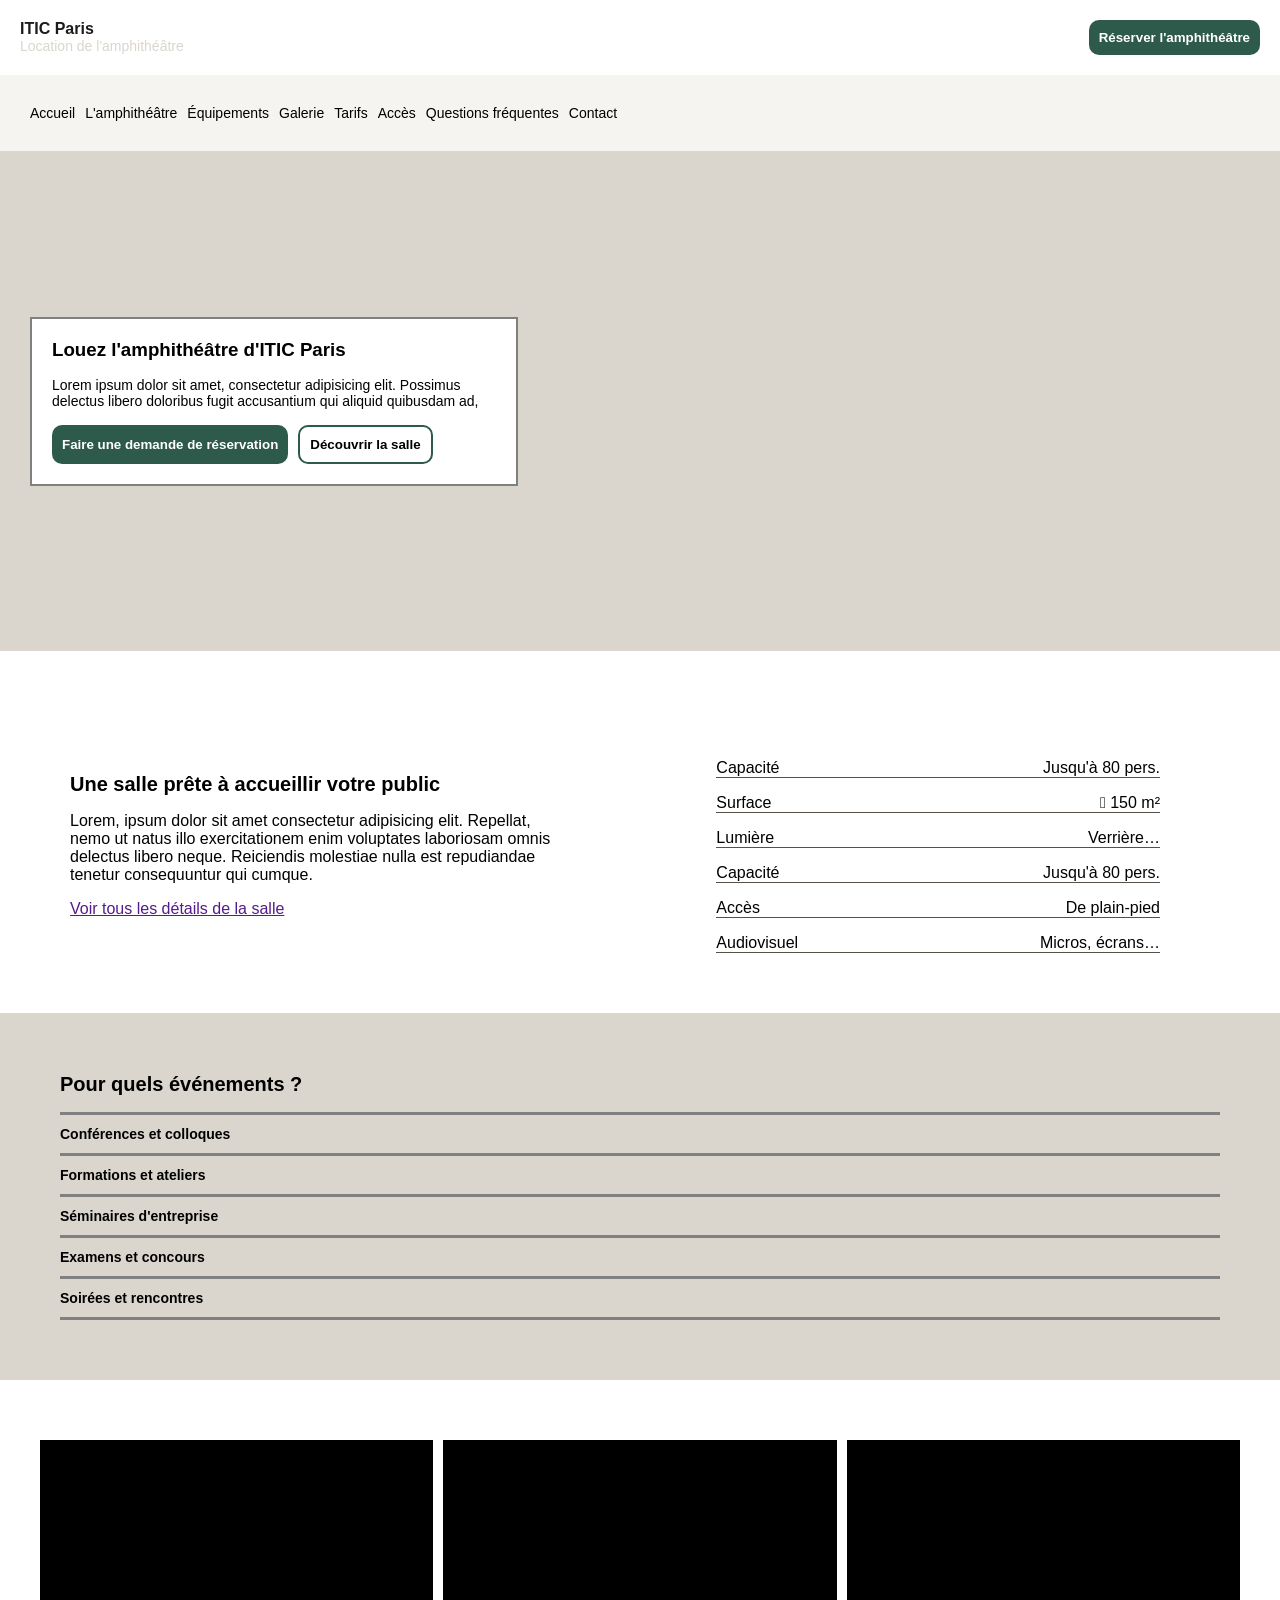
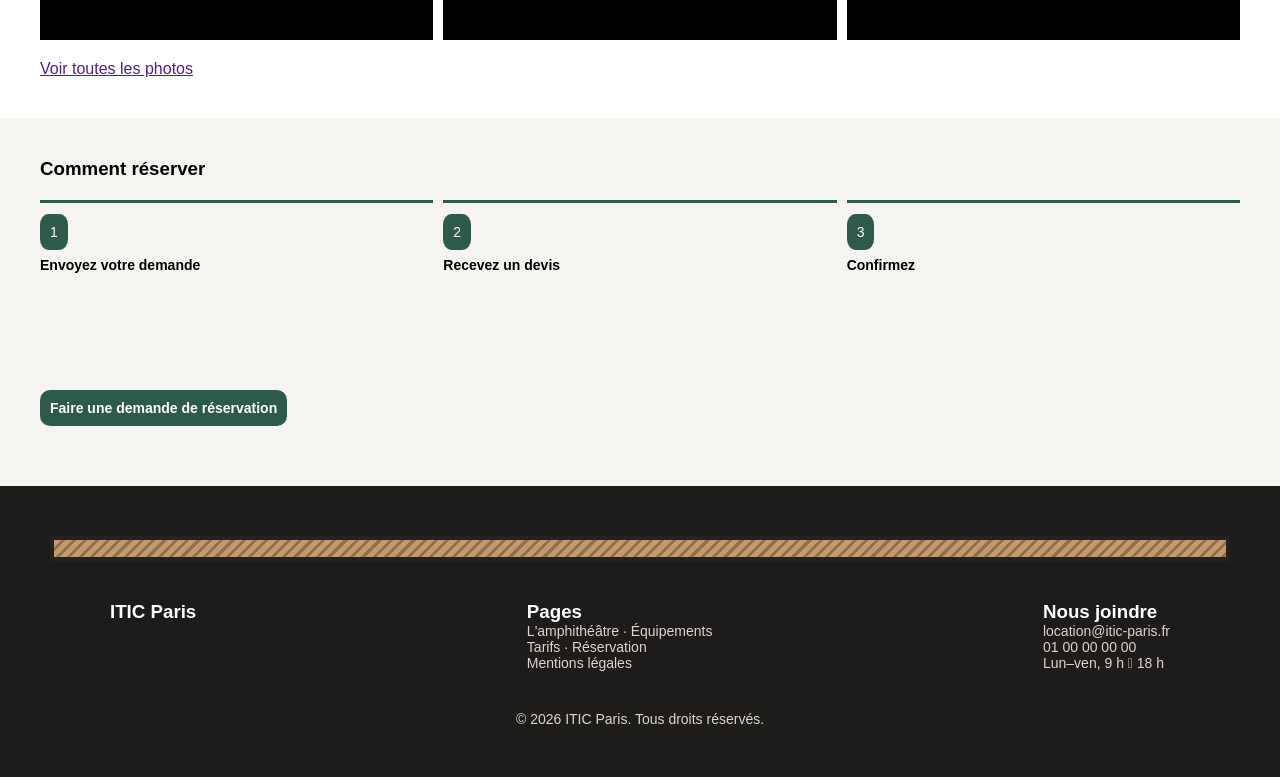
==== Pages/index.html @ 81a987ec "fix : fin de la page accueil" ====
<!doctype html>
<html lang="en">
  <head>
    <meta charset="UTF-8" />
    <meta name="viewport" content="width=device-width, initial-scale=1.0" />
    <title>Accueil</title>
    <link rel="stylesheet" href="/Pages/style.css" />
  </head>
  <body>
    <header>
      <section>
        <div>
          <p class="title">ITIC Paris</p>
          <p class="sous_title">Location de l'amphithéâtre</p>
        </div>
        <button>Réserver l'amphithéâtre</button>
      </section>
     
    </header>
     <nav>
        <ul>
          <li>Accueil</li>
          <li>L'amphithéâtre</li>
          <li>Équipements</li>
          <li>Galerie</li>
          <li>Tarifs</li>
          <li>Accès</li>
          <li>Questions fréquentes</li>
          <li>Contact</li>
        </ul>
      </nav>

    <main>
        <section id="banner">
            <div class="first_banner">
                <article>
                    <h1>Louez l'amphithéâtre d'ITIC Paris</h1>
                    <p>Lorem ipsum dolor sit amet, consectetur 
                        adipisicing elit. Possimus delectus libero doloribus fugit accusantium qui aliquid quibusdam ad, 
                        </p>

                <div class="btn">
                    <button class="demande_reservation">Faire une demande de réservation</button>
                    <button class="decouvrir_salle">Découvrir la salle</button>
                </div>

                </article>
            </div>
        </section>

        <section class="details">
                <div class="details_salle">
                    <h3>Une salle prête à accueillir votre public</h3>
                    <p>Lorem, ipsum dolor sit amet 
                        consectetur adipisicing elit. Repellat, nemo
                         ut natus illo exercitationem enim voluptates laboriosam omnis delectus libero neque. Reiciendis molestiae 
                        nulla est repudiandae tenetur consequuntur qui cumque.</p>

                    <a href="">Voir tous les détails de la salle</a>
                </div>
                <div class="details_capacity">
                    <div class="special">
                        <span>Capacité</span>
                        <span> Jusqu'à 80 pers.</span>
                    </div>

                    <div class="special">
                        <span>Surface</span>
                        <span>   150 m²</span>
                    </div>

                    <div class="special">
                        <span>Lumière</span>
                        <span>  Verrière…</span>
                    </div>

                    <div class="special">
                        <span>Capacité</span>
                        <span> Jusqu'à 80 pers.</span>
                    </div>

                     <div class="special">
                        <span>Accès</span>
                        <span>  De plain-pied</span>
                    </div>

                    <div class="special">
                        <span>Audiovisuel</span>
                        <span> Micros, écrans…</span>
                    </div>
                </div>

        </section>

        <section class="evenements">
            <h3>Pour quels événements ?</h3>

            <div class="evenements_details">
                 <div class="special_evenement">
                        <span>Conférences et colloques</span>   
                </div>
            </div>

             <div class="evenements_details1">
                 <div class="special_evenement">
                        <span>Formations et ateliers</span>   
                </div>
            </div>

             <div class="evenements_details1">
                 <div class="special_evenement">
                        <span>Séminaires d'entreprise</span>   
                </div>
            </div>

             <div class="evenements_details1">
                 <div class="special_evenement">
                        <span>Examens et concours</span>   
                </div>
            </div>

             <div class="evenements_details1">
                 <div class="special_evenement">
                        <span>Soirées et rencontres</span>   
                </div>
            </div>
        </section>

        <section class="Images">
            <div>   

                <article></article>
                <article></article>
                <article></article>

            </div>
            

            <a href="">Voir toutes les photos</a>

        </section>

        <section class="Conservation">
            <h3>Comment réserver</h3>
            <div>
                <article>
                    <span>1</span>
                    <p>Envoyez votre demande</p>
                </article>
                <article>
                    <span>2</span>
                    <p>Recevez un devis</p>
                </article>
                <article>
                    <span>3</span>
                    <p>Confirmez</p>
                </article>
            </div>

            <div>
                 <a href="">Faire une demande de réservation</a>
            </div>
           
        </section>
    </main>
    <footer>
        <section>
            <div class="bar"></div>

            <div class="confidentialiter">
                <article>
                    <h3>ITIC Paris</h3>
                </article>
                <article>
                    <h3> Pages</h3>
                    <p>L'amphithéâtre · Équipements</p>
                    <p> Tarifs · Réservation</p>
                    <p> Mentions légales</p>
                </article>
                <article>
                    <h3>Nous joindre</h3>
                    <p>location@itic-paris.fr</p>
                    <p>01 00 00 00 00</p>
                    <p>Lun–ven, 9 h  18 h</p>
                </article>
            </div>
            <div class="droits">
                <p>© 2026 ITIC Paris. Tous droits réservés.</p>
            </div>
        </section>
    </footer>

  </body>
</html>
---- Pages/style.css ----
*{
    margin:0;
    padding: 0;
    box-sizing: border-box;
    font-family: Arial, Helvetica, sans-serif;
}

:root{
    --Anthracite:#1e1c1a;
    --Anthracite-doux:#55504a;
    --Mur:#f5f4f1;
    --Blanc:#ffffff;
    --Chêne:#b98b58;
    --Chêne-foncé:#8a6238;
    --Vert-plante:#2e5a4c;
    --Vert-foncé:#20433a;
    --Ligne:#dad6ce;
}

header{
    width:100%;
    box-shadow: 1px 1px 1px var(--Ligne);

}

header section{
    display: flex;
    justify-content: space-between;
    padding: 20px;
}

header section div .title{
        color: var(--Anthracite);
        font-weight: 600;
}

header section div .sous_title{
    font-size: 14px;
    color: var(--Ligne);
}

header section button{
    width: auto;
    height: auto;
    padding: 10px;
    border-radius: 10px;
    border: none;
    background-color: var(--Vert-plante);
    color: var(--Blanc);
    font-weight: 600;
    cursor: pointer;
}

nav{
    display: flex;
    padding: 30px;
    background-color: var(--Mur);
    box-shadow: 1px 1px 1px var(--Mur);
}

nav ul{
    display: flex;
    list-style: none;
    gap: 10px;
    font-size: 14px;
    font-weight: 500;
}
nav ul li {
    cursor: pointer;
}

#banner{
    width: 100%;
    height: 500px;

}

#banner .first_banner{
    display: flex;
    flex-direction: column;
    justify-content: center;
    padding: 30px;
    width: 100%;
    height: 500px;
    background-color: var(--Ligne);
}

#banner div article{
    width: 40%;
    height: auto;
    padding: 20px;
    border: 2px double gray;
    background-color: var(--Blanc);
}

#banner div article p{
    font-size: 14px;
    margin-top: 1rem;
}

#banner div article .btn{
    display: flex;
    gap: 10px;
    margin-top: 1rem;
}

#banner div article .btn button{
   width: auto;
   height: auto;
   padding: 10px;
}
.demande_reservation{
    width: auto;
    height: auto;
    padding: 10px;
    border-radius: 10px;
    border: none;
    background-color: var(--Vert-plante);
    color: var(--Blanc);
    font-weight: 600;
    cursor: pointer;
}
.decouvrir_salle{
    width: auto;
    height: auto;
    padding: 10px;
    border-radius: 10px;
    border: 2px solid #2e5a4c;
    font-weight: 600;
    cursor: pointer;
    background: none;
   
}

.details{
    display: flex;
    gap: 10px;
    width: 100%;
    padding: 40px 20px;
    margin-top: 2rem;
}

.details_salle{
    display: flex;
    flex-direction: column;
   
    width: 100%;
    height: auto;
    
    padding: 50px;
}

.details_salle h3{
    font-size: 20px;
}

.details_salle p{
    margin-top: 1rem;
}

.details_salle a{
    margin-top: 1rem;
}
.details_capacity{
    width: 100%;
    height: auto;
    padding: 20px 100px;
    
   
}

.details_capacity .special{
    width: 100%;
    display: flex;
    justify-content: space-between;
    border-bottom: 1px solid var(--Anthracite-doux);
    margin-top: 1rem;
}

.evenements{
    width: 100%;
    height: auto;
    padding: 60px;
    background-color: var(--Ligne);
}

.evenements h3{
    font-size: 20px;
}

.evenements_details{

    border-top: 3px solid gray;
    border-bottom: 3px solid gray;
    padding: 10px 0px;
    margin-top: 1rem;
}

.evenements_details1{

    display: flex;
    align-items: center;
    border-bottom: 3px solid gray;
    padding: 10px 0px;
   
}

.evenements_details span{
    font-weight: 600;
    font-size: 14px;
}

.evenements_details1 span{
    font-weight: 600;
    font-size: 14px;
}

.Images{
    width: 100%;
    display: flex;
    flex-direction: column;
    padding: 40px;
   

}

.Images div{
    display: flex;
     gap: 10px;
     padding: 20px 0px;

}

.Images div article{
    background: black;
    width: 100%;
    height: 200px;
}

.Conservation{
    width: 100%;
    display: flex;
    flex-direction: column;
    padding: 40px;

    background-color: var(--Mur);

}

.Conservation div{
    display: flex;
    gap: 10px;
    padding: 20px 0px;
}

.Conservation div article{

    border-top: 3px solid var(--Vert-plante);
    width: 100%;
    height: 150px;
    padding: 20px 0px;
}

.Conservation div article span{
    border-radius: 30%;
    width: auto;
    height: auto;
    padding: 10px;
    background-color: var(--Vert-plante);
    color: white;
    font-weight: 500;
    font-size: 14px;
}

.Conservation div article p{
    font-weight: 600;
    margin-top: 1rem;
    font-size: 14px;
}

.Conservation a {
    width: auto;
    height: auto;
    padding: 10px;
    border-radius: 10px;
    border: none;
    background-color: var(--Vert-plante);
    color: var(--Blanc);
    font-weight: 600;
    cursor: pointer;
    text-decoration: none;
    font-size: 14px;
}

footer{
    width: 100%;
    height: auto;
    padding: 50px;
    background-color: var(--Anthracite);
}

footer .bar{
    width: 100%;
    height: 25px;
     background:
        repeating-linear-gradient(
            135deg,
            #c49a6c 0px,
            #c49a6c 5px,
            #8f704f 5px,
            #8f704f 8px
        );
    
    border: 4px solid #222;
    box-sizing: border-box;
}

footer .confidentialiter{
    display: flex;
    justify-content: space-between;
    padding: 40px 60px;
}

footer .confidentialiter h3{
    color: var(--Blanc);
}
footer .confidentialiter p{
    color: var(--Ligne);
    font-size: 14px;
}

footer .droits{
    width: 100%;
    display: flex;
    justify-content: center;
}

footer .droits p{
    color: var(--Ligne);
    font-size: 14px;
}
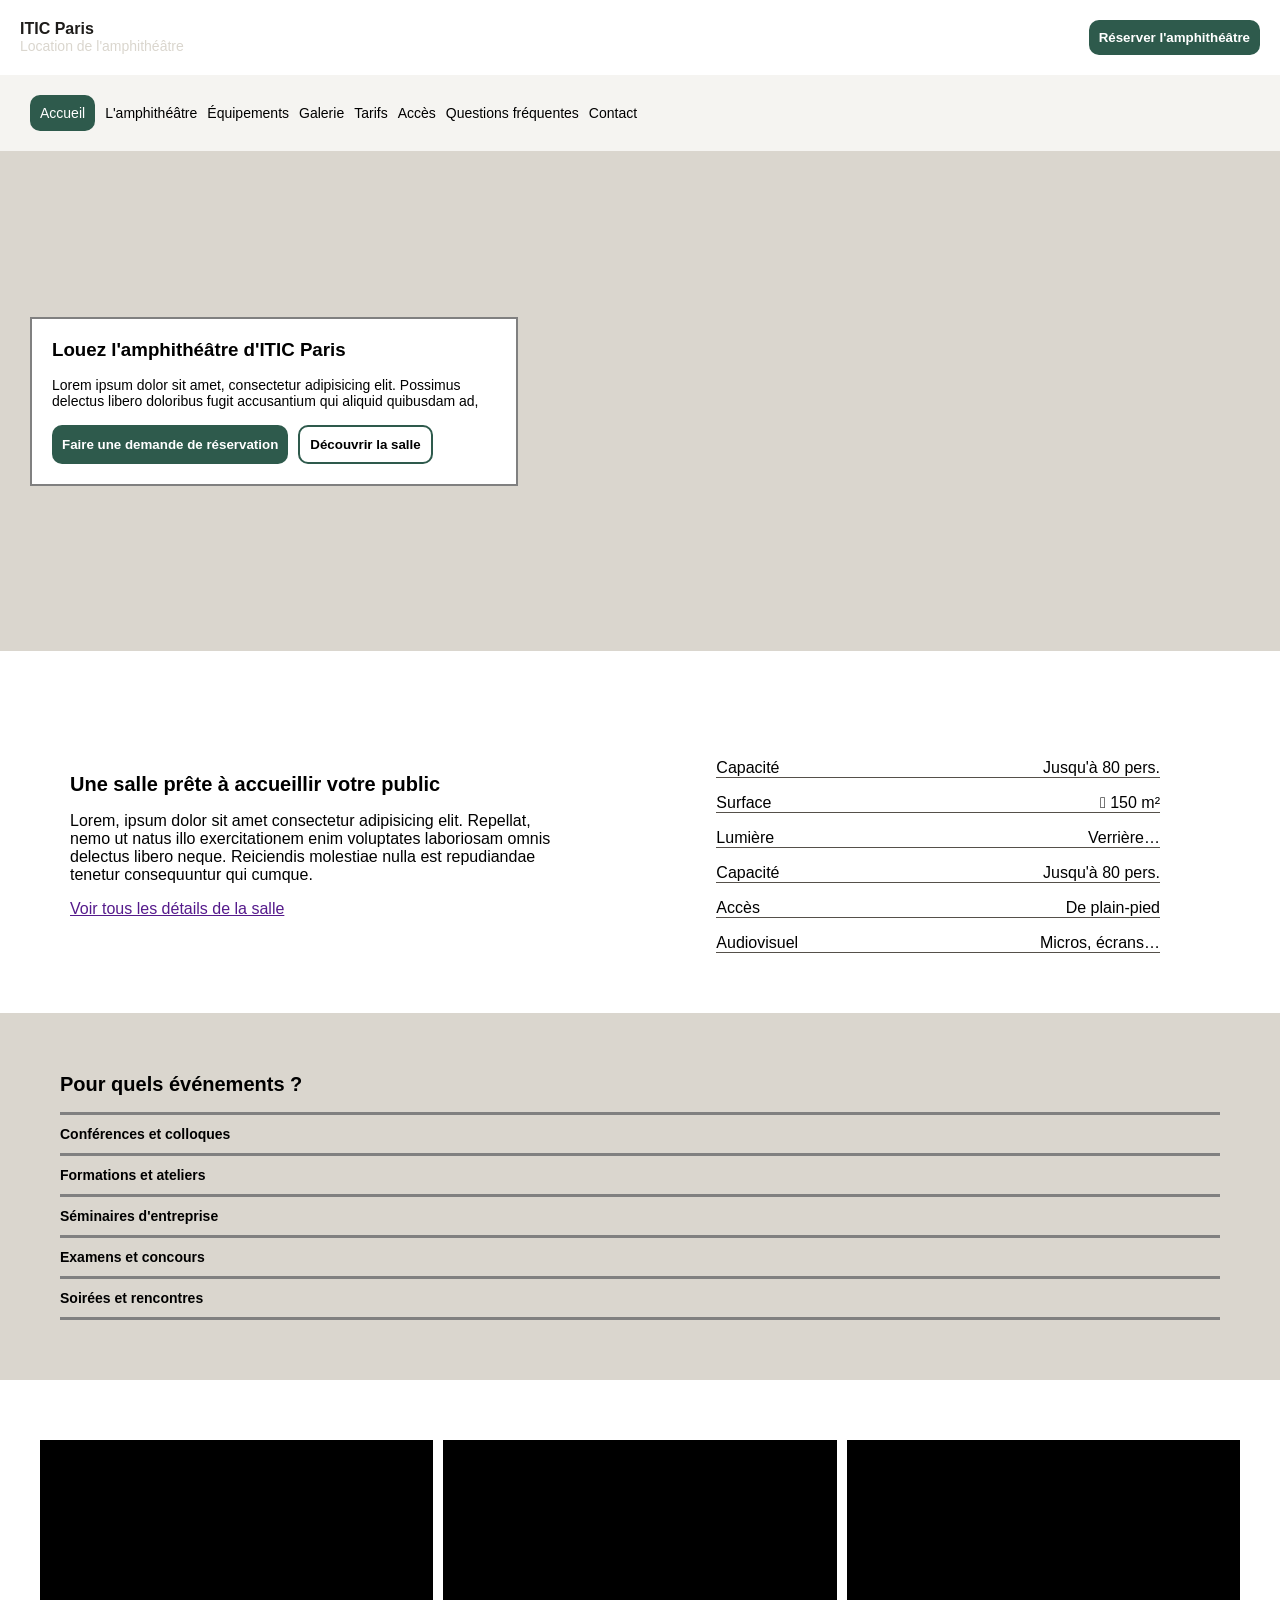
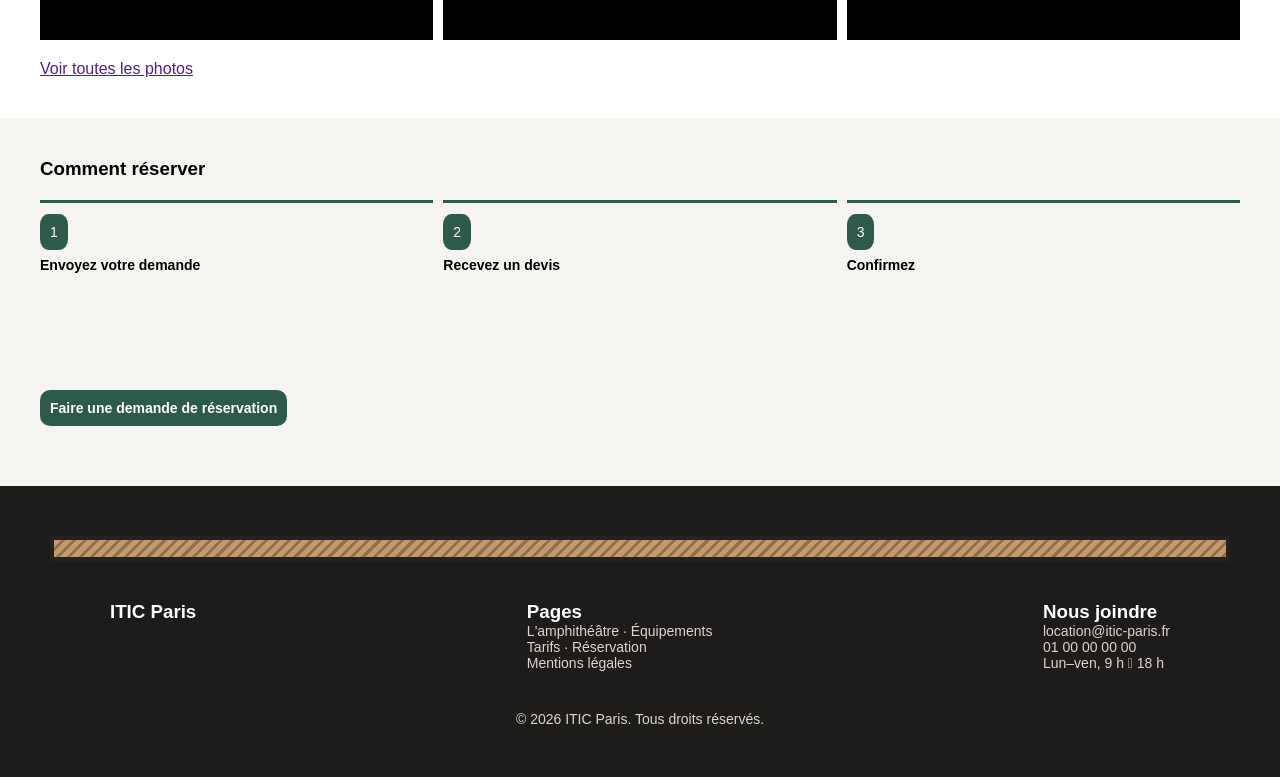
==== commit 55e8e7e5: "fix:Fin page Amphi" ====
--- a/Pages/index.html
+++ b/Pages/index.html
@@ -19,8 +19,8 @@
     </header>
      <nav>
         <ul>
-          <li>Accueil</li>
-          <li>L'amphithéâtre</li>
+          <li><a href="/Pages/index.html" class="active">Accueil</a></li>
+          <li><a href="/Pages/Amphithéâtre.html">L'amphithéâtre</a></li>
           <li>Équipements</li>
           <li>Galerie</li>
           <li>Tarifs</li>
--- a/Pages/style.css
+++ b/Pages/style.css
@@ -65,6 +65,21 @@
     font-size: 14px;
     font-weight: 500;
 }
+
+nav ul a {
+    text-decoration: none;
+    color:black;
+}
+
+nav ul .active{
+    width: auto;
+    height: auto;
+    padding: 10px;
+    background-color: var(--Vert-plante);
+    color: white;
+    border-radius: 10px;
+    cursor: pointer;
+}
 nav ul li {
     cursor: pointer;
 }
@@ -291,6 +306,149 @@
     text-decoration: none;
     font-size: 14px;
 }
+
+/* partie Amphi */
+
+.Amphi{
+    width: 100%;
+    height: 200px;
+    background-color: var(--Ligne);
+    padding: 40px 40px;
+}
+
+.Amphi div{
+
+}
+
+.Amphi div h3{
+    font-weight: 600;
+}
+
+.Amphi div p{
+    font-size: 14px;
+    color: var(--Anthracite-doux);
+}
+
+.cadre {
+    display: flex;
+    gap: 10px;
+    width: 100%;
+    height: auto;
+    padding:100px 50px;
+}
+
+.cadre .cadre_image{
+    width: 100%;
+    height: auto;
+    background: black;
+}
+
+.cadre .cadre_description{
+    width: 100%;
+    height: 300px;
+    padding: 0px 40px;
+}
+
+.cadre .cadre_description p{
+    text-align: justify;
+    width: 60%;
+    font-size: 14px;
+    margin-top: 1rem;
+}
+
+.Fiche{
+    display: flex;
+    flex-direction: column;
+    width: 100%;
+    height: auto;
+    background-color: var(--Ligne);
+    padding: 100px 50px;
+}
+
+.Fiche .Fiche_name{
+   padding: 0px 50px;
+}
+
+.Fiche .Fiche_global{
+    display: flex;
+}
+
+
+.Fiche_description{
+    width: 100%;
+    height: auto;
+    padding: 20px 50px;
+    
+   
+}
+
+.Fiche_description .special{
+    width: 100%;
+    display: flex;
+    justify-content: space-between;
+    border-bottom: 1px solid var(--Anthracite-doux);
+    margin-top: 1rem;
+}
+
+.Fiche .Fiche_image{
+    display: flex;
+    flex-direction: column;
+    width: 50%;
+    height: auto;
+   
+    
+}
+
+.Fiche .Img_Fiche{
+     width: 100%;
+     height: 400px;
+     background-color: var(--Anthracite);
+}
+
+.Configurations{
+    display: flex;
+    flex-direction: column;
+    width: 100%;
+    height: auto;
+    padding: 100px 50px;
+    margin-bottom: 100px;
+}
+
+.Configuration_btn{
+     
+    display: flex;
+    gap: 10px;
+    margin-top: 1.5rem;
+}
+
+.Configuration_btn .conf_reservation{
+     display: flex;
+    align-items: center;
+     width: auto;
+    height: auto;
+    padding: 10px;
+    border-radius: 10px;
+    border: none;
+    background-color: var(--Vert-plante);
+    color: var(--Blanc);
+    font-weight: 600;
+    cursor: pointer;
+}
+
+.Configuration_btn .conf_gallerie{
+    display: flex;
+    align-items: center;
+     width: auto;
+    height: auto;
+    padding: 10px;
+    border-radius: 10px;
+    border: 2px solid #2e5a4c;
+    font-weight: 600;
+    cursor: pointer;
+    background: none;
+}
+
+
 
 footer{
     width: 100%;
